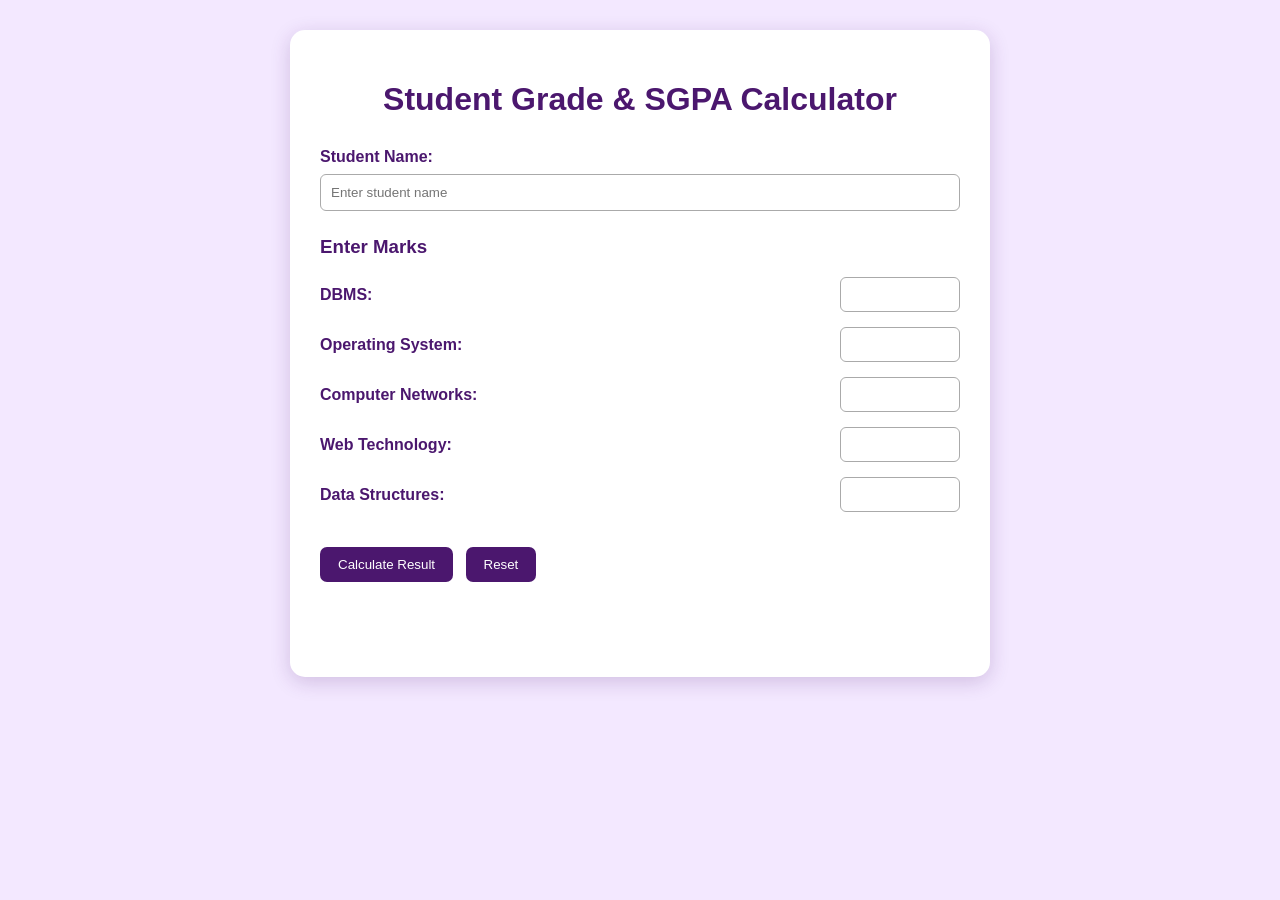
==== bonus/grade.html @ 98af36c4 "assignment3" ====
<!DOCTYPE html>
<html lang="en">

<head>

    <meta charset="UTF-8">

    <meta name="viewport"
          content="width=device-width, initial-scale=1.0">

    <title>Student Grade Calculator</title>

    <link rel="stylesheet" href="grade.css">

</head>

<body>

    <div class="container">

        <h1>Student Grade & SGPA Calculator</h1>

        <label>Student Name:</label>

        <input type="text"
               id="studentName"
               placeholder="Enter student name">


        <h3>Enter Marks</h3>


        <div class="subject">

            <label>DBMS:</label>

            <input type="number"
                   id="dbms"
                   min="0"
                   max="100">

        </div>


        <div class="subject">

            <label>Operating System:</label>

            <input type="number"
                   id="os"
                   min="0"
                   max="100">

        </div>


        <div class="subject">

            <label>Computer Networks:</label>

            <input type="number"
                   id="cn"
                   min="0"
                   max="100">

        </div>


        <div class="subject">

            <label>Web Technology:</label>

            <input type="number"
                   id="web"
                   min="0"
                   max="100">

        </div>


        <div class="subject">

            <label>Data Structures:</label>

            <input type="number"
                   id="ds"
                   min="0"
                   max="100">

        </div>


        <button id="calculate">
            Calculate Result
        </button>


        <button id="reset">
            Reset
        </button>


        <div id="result"></div>

    </div>


    <script src="grade.js"></script>

</body>

</html>
---- bonus/grade.css ----
* {
    box-sizing: border-box;
}

body {
    margin: 0;
    padding: 30px;

    font-family: Arial, sans-serif;

    background-color: #f3e8ff;
}

.container {
    width: 80%;
    max-width: 700px;

    margin: auto;

    padding: 30px;

    background-color: white;

    border-radius: 15px;

    box-shadow: 0 5px 20px rgba(75, 23, 110, 0.2);
}

h1 {
    text-align: center;

    color: #4b176e;

    margin-bottom: 30px;
}

h3 {
    color: #4b176e;

    margin-top: 25px;
}

label {
    color: #4b176e;

    font-weight: bold;
}

#studentName {
    width: 100%;

    padding: 10px;

    margin-top: 8px;

    border: 1px solid #aaa;

    border-radius: 6px;
}

.subject {
    display: flex;

    justify-content: space-between;

    align-items: center;

    margin: 15px 0;
}

.subject input {
    width: 120px;

    padding: 9px;

    border: 1px solid #aaa;

    border-radius: 6px;
}

button {
    padding: 10px 18px;

    margin-top: 20px;
    margin-right: 8px;

    border: none;

    border-radius: 7px;

    background-color: #4b176e;

    color: white;

    cursor: pointer;
}

button:hover {
    background-color: #32104a;
}

#result {
    margin-top: 25px;

    padding: 20px;

    border-radius: 10px;
}

.pass {
    background-color: #e0f7e5;

    border: 2px solid green;
}

.fail {
    background-color: #ffe0e0;

    border: 2px solid red;
}

table {
    width: 100%;

    margin-top: 15px;

    border-collapse: collapse;
}

th,
td {
    padding: 8px;

    border: 1px solid #aaa;

    text-align: center;
}

th {
    background-color: #f0ddff;

    color: #4b176e;
}


/* For small screens */

@media (max-width: 600px) {

    .container {
        width: 95%;

        padding: 20px;
    }

    .subject {
        flex-direction: column;

        align-items: flex-start;

        gap: 8px;
    }

    .subject input {
        width: 100%;
    }
}
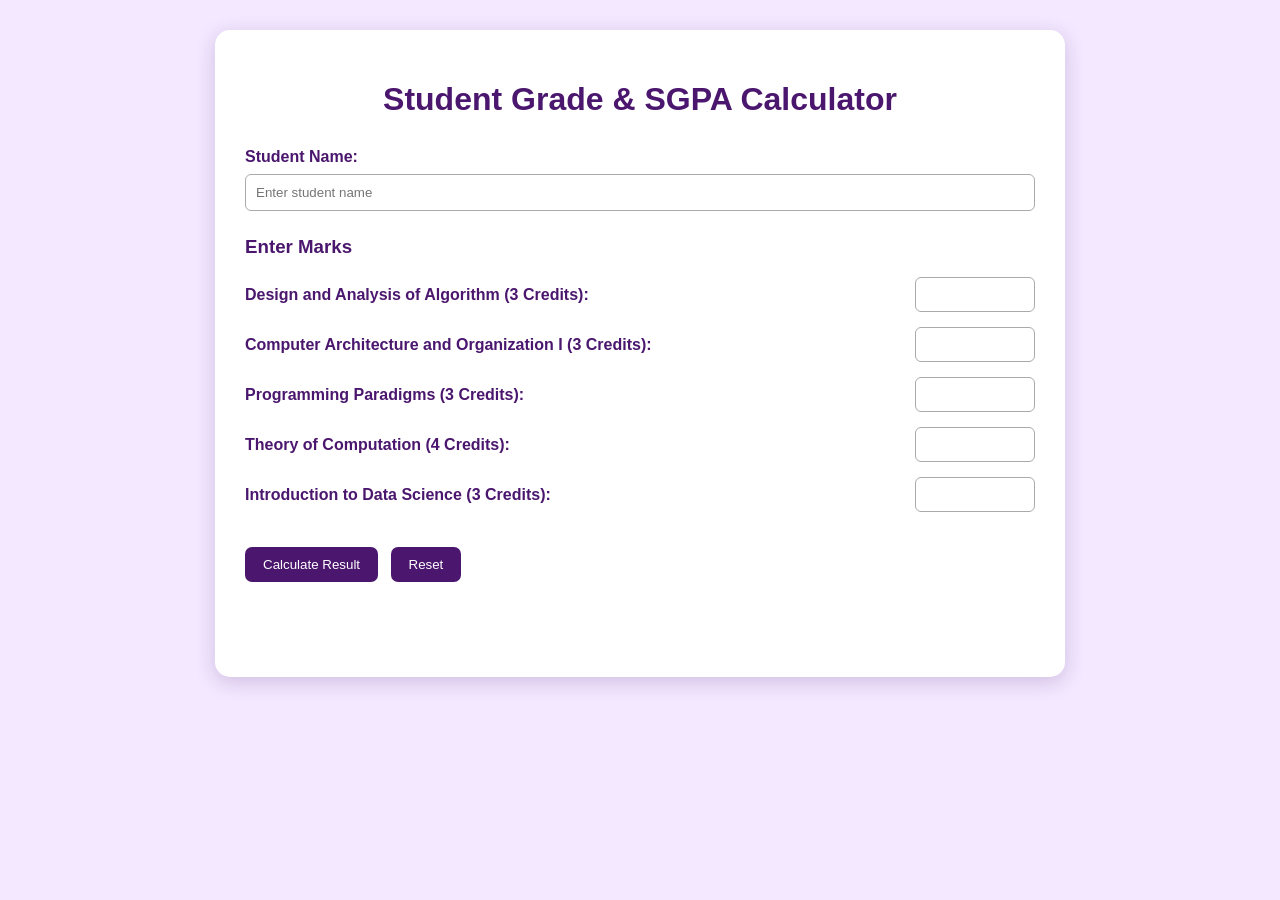
==== commit 5978789a: "Update SGPA calculator" ====
--- a/bonus/grade.html
+++ b/bonus/grade.html
@@ -1,4 +1,4 @@
-<!DOCTYPE html>
+<!-- <!DOCTYPE html>
 <html lang="en">
 
 <head>
@@ -109,4 +109,62 @@
 
 </body>
 
+</html> -->
+
+<!DOCTYPE html>
+<html lang="en">
+
+<head>
+    <meta charset="UTF-8">
+    <meta name="viewport" content="width=device-width, initial-scale=1.0">
+    <title>Student Grade & SGPA Calculator</title>
+    <link rel="stylesheet" href="grade.css">
+</head>
+
+<body>
+
+<div class="container">
+
+    <h1>Student Grade & SGPA Calculator</h1>
+
+    <label>Student Name:</label>
+    <input type="text" id="studentName" placeholder="Enter student name">
+
+    <h3>Enter Marks</h3>
+
+    <div class="subject">
+        <label>Design and Analysis of Algorithm (3 Credits):</label>
+        <input type="number" id="daa" min="0" max="100">
+    </div>
+
+    <div class="subject">
+        <label>Computer Architecture and Organization I (3 Credits):</label>
+        <input type="number" id="cao" min="0" max="100">
+    </div>
+
+    <div class="subject">
+        <label>Programming Paradigms (3 Credits):</label>
+        <input type="number" id="pp" min="0" max="100">
+    </div>
+
+    <div class="subject">
+        <label>Theory of Computation (4 Credits):</label>
+        <input type="number" id="toc" min="0" max="100">
+    </div>
+
+    <div class="subject">
+        <label>Introduction to Data Science (3 Credits):</label>
+        <input type="number" id="ids" min="0" max="100">
+    </div>
+
+    <button id="calculate">Calculate Result</button>
+    <button id="reset">Reset</button>
+
+    <div id="result"></div>
+
+</div>
+
+<script src="grade.js"></script>
+
+</body>
 </html>
--- a/bonus/grade.css
+++ b/bonus/grade.css
@@ -1,4 +1,4 @@
-* {
+/* * {
     box-sizing: border-box;
 }
 
@@ -143,7 +143,7 @@
 }
 
 
-/* For small screens */
+/* For small screens 
 
 @media (max-width: 600px) {
 
@@ -164,4 +164,139 @@
     .subject input {
         width: 100%;
     }
+} */
+
+* {
+    box-sizing: border-box;
+}
+
+body {
+    margin: 0;
+    padding: 30px;
+    font-family: Arial, sans-serif;
+    background-color: #f3e8ff;
+}
+
+.container {
+    width: 85%;
+    max-width: 850px;
+    margin: auto;
+    padding: 30px;
+    background-color: white;
+    border-radius: 15px;
+    box-shadow: 0 5px 20px rgba(75, 23, 110, 0.2);
+}
+
+h1 {
+    text-align: center;
+    color: #4b176e;
+    margin-bottom: 30px;
+}
+
+h3 {
+    color: #4b176e;
+    margin-top: 25px;
+}
+
+label {
+    color: #4b176e;
+    font-weight: bold;
+}
+
+#studentName {
+    width: 100%;
+    padding: 10px;
+    margin-top: 8px;
+    border: 1px solid #aaa;
+    border-radius: 6px;
+}
+
+.subject {
+    display: flex;
+    justify-content: space-between;
+    align-items: center;
+    gap: 20px;
+    margin: 15px 0;
+}
+
+.subject label {
+    flex: 1;
+}
+
+.subject input {
+    width: 120px;
+    padding: 9px;
+    border: 1px solid #aaa;
+    border-radius: 6px;
+}
+
+button {
+    padding: 10px 18px;
+    margin-top: 20px;
+    margin-right: 8px;
+    border: none;
+    border-radius: 7px;
+    background-color: #4b176e;
+    color: white;
+    cursor: pointer;
+}
+
+button:hover {
+    background-color: #32104a;
+}
+
+#result {
+    margin-top: 25px;
+    padding: 20px;
+    border-radius: 10px;
+}
+
+.pass {
+    background-color: #e0f7e5;
+    border: 2px solid green;
+}
+
+.fail {
+    background-color: #ffe0e0;
+    border: 2px solid red;
+}
+
+table {
+    width: 100%;
+    margin-top: 15px;
+    border-collapse: collapse;
+}
+
+th,
+td {
+    padding: 8px;
+    border: 1px solid #aaa;
+    text-align: center;
+}
+
+th {
+    background-color: #f0ddff;
+    color: #4b176e;
+}
+
+.summary {
+    font-size: 17px;
+    line-height: 1.8;
+}
+
+@media (max-width: 700px) {
+
+    .container {
+        width: 95%;
+        padding: 20px;
+    }
+
+    .subject {
+        flex-direction: column;
+        align-items: flex-start;
+    }
+
+    .subject input {
+        width: 100%;
+    }
 }
--- a/bonus/grade.css
+++ b/bonus/grade.css
@@ -1,4 +1,4 @@
-* {
+/* * {
     box-sizing: border-box;
 }
 
@@ -143,7 +143,7 @@
 }
 
 
-/* For small screens */
+/* For small screens 
 
 @media (max-width: 600px) {
 
@@ -164,4 +164,139 @@
     .subject input {
         width: 100%;
     }
+} */
+
+* {
+    box-sizing: border-box;
+}
+
+body {
+    margin: 0;
+    padding: 30px;
+    font-family: Arial, sans-serif;
+    background-color: #f3e8ff;
+}
+
+.container {
+    width: 85%;
+    max-width: 850px;
+    margin: auto;
+    padding: 30px;
+    background-color: white;
+    border-radius: 15px;
+    box-shadow: 0 5px 20px rgba(75, 23, 110, 0.2);
+}
+
+h1 {
+    text-align: center;
+    color: #4b176e;
+    margin-bottom: 30px;
+}
+
+h3 {
+    color: #4b176e;
+    margin-top: 25px;
+}
+
+label {
+    color: #4b176e;
+    font-weight: bold;
+}
+
+#studentName {
+    width: 100%;
+    padding: 10px;
+    margin-top: 8px;
+    border: 1px solid #aaa;
+    border-radius: 6px;
+}
+
+.subject {
+    display: flex;
+    justify-content: space-between;
+    align-items: center;
+    gap: 20px;
+    margin: 15px 0;
+}
+
+.subject label {
+    flex: 1;
+}
+
+.subject input {
+    width: 120px;
+    padding: 9px;
+    border: 1px solid #aaa;
+    border-radius: 6px;
+}
+
+button {
+    padding: 10px 18px;
+    margin-top: 20px;
+    margin-right: 8px;
+    border: none;
+    border-radius: 7px;
+    background-color: #4b176e;
+    color: white;
+    cursor: pointer;
+}
+
+button:hover {
+    background-color: #32104a;
+}
+
+#result {
+    margin-top: 25px;
+    padding: 20px;
+    border-radius: 10px;
+}
+
+.pass {
+    background-color: #e0f7e5;
+    border: 2px solid green;
+}
+
+.fail {
+    background-color: #ffe0e0;
+    border: 2px solid red;
+}
+
+table {
+    width: 100%;
+    margin-top: 15px;
+    border-collapse: collapse;
+}
+
+th,
+td {
+    padding: 8px;
+    border: 1px solid #aaa;
+    text-align: center;
+}
+
+th {
+    background-color: #f0ddff;
+    color: #4b176e;
+}
+
+.summary {
+    font-size: 17px;
+    line-height: 1.8;
+}
+
+@media (max-width: 700px) {
+
+    .container {
+        width: 95%;
+        padding: 20px;
+    }
+
+    .subject {
+        flex-direction: column;
+        align-items: flex-start;
+    }
+
+    .subject input {
+        width: 100%;
+    }
 }
